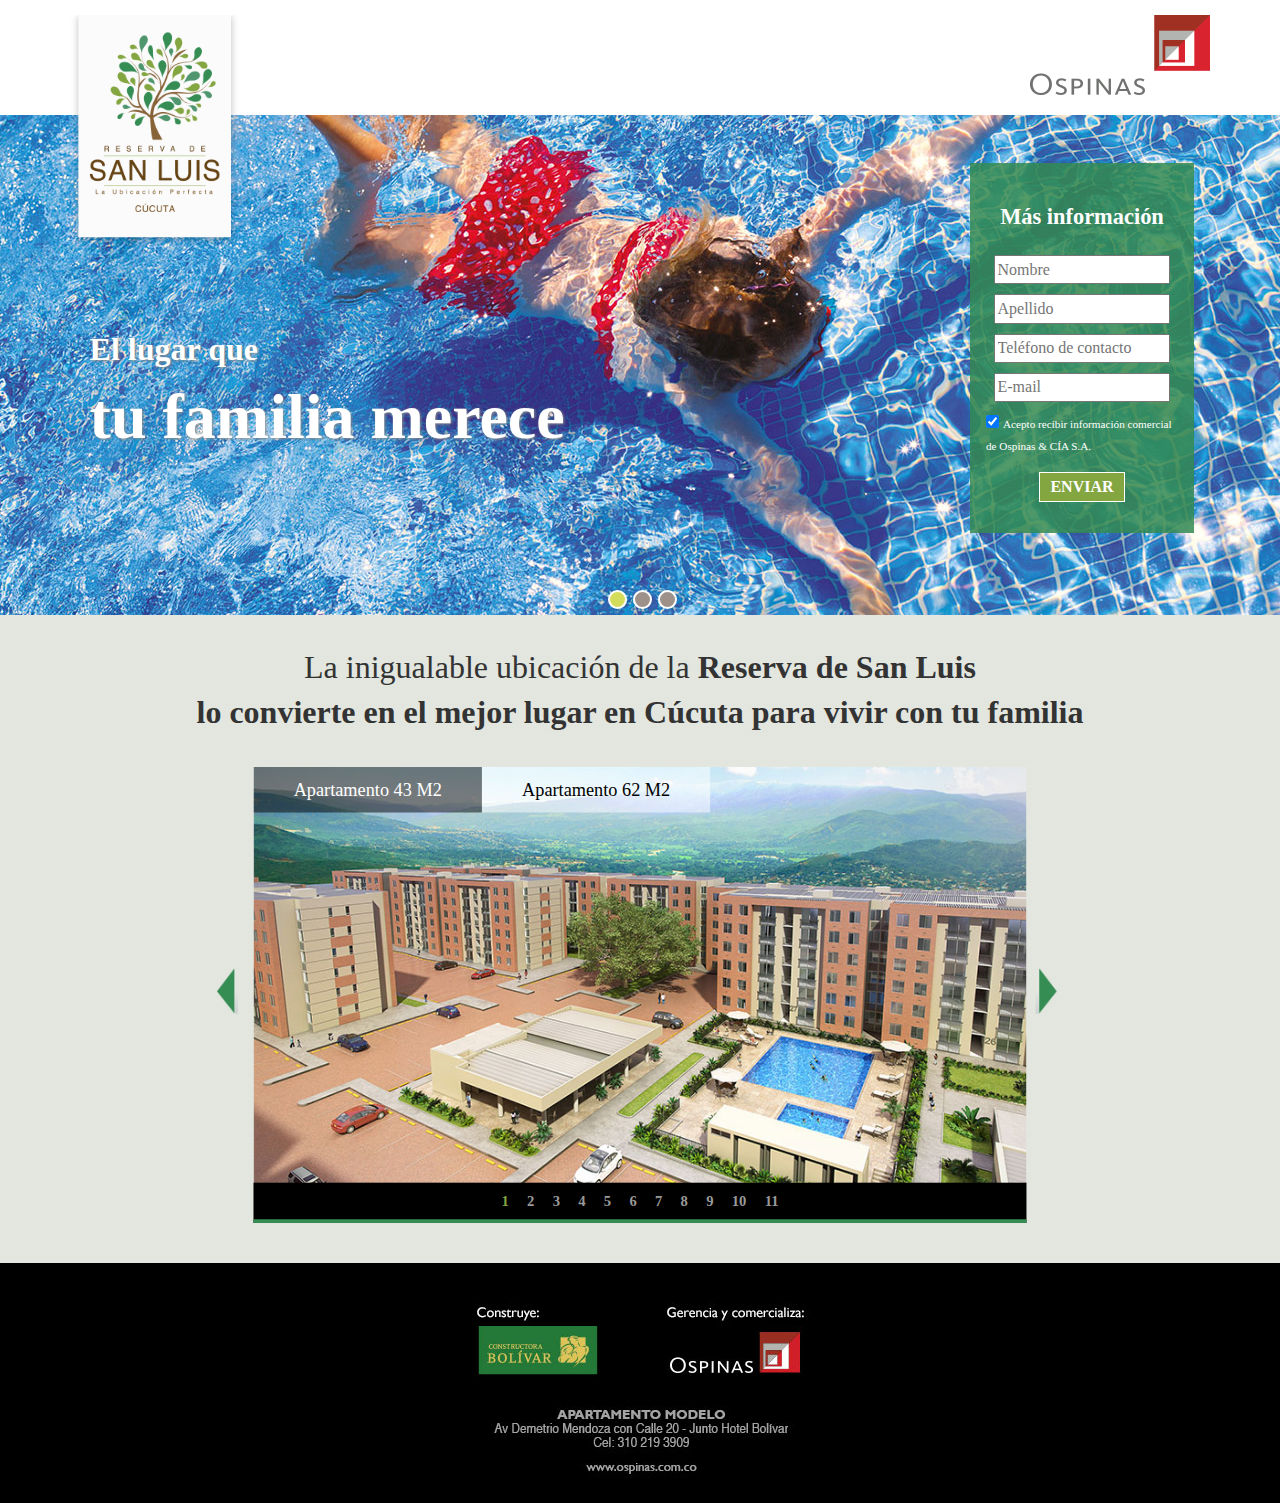
==== Landing/index.html @ 08c943ff "Reorganización de archivos para compartir fuentes." ====
<!doctype html>
<html class="no-js" lang="es-co">
    <head>
        <meta charset="utf-8">
        <meta http-equiv="x-ua-compatible" content="ie=edge">
        <title></title>
        <meta name="description" content="">
        <meta name="viewport" content="width=device-width, initial-scale=1">
        <link rel="apple-touch-icon" href="apple-touch-icon.png">
        <link rel="stylesheet" href="../css/normalize.css">
        <link rel="stylesheet" href="../css/main.css">
        <script src="../js/vendor/modernizr-2.8.3.min.js"></script>
    </head>
    <body>
        <!--[if lt IE 8]>
            <p class="browserupgrade">You are using an <strong>outdated</strong> browser. Please <a href="http://browsehappy.com/">upgrade your browser</a> to improve your experience.</p>
        <![endif]-->
        <header>
            <div class="contenedor">
                <div class="logo_proyecto">
                    <img src="../img/log.png" alt="Ospinas - Nogal" />
                </div>
                <div class="logo_marca">
                    <img src="../img/log-brand.png" alt="Ospinas - Nogal" />
                </div>
            </div>
        </header>
        <section class="slider">
            <div id="slider_superior" style="width:1280px; height:500px; overflow: hidden;" u="slides" class="conteslides">
                <div style="width:1280px; height:500px; overflow: hidden;" u="slides" class="conteslides">
                    <div class="item_slide">
                        <img src="../img/banner_superior/slider1.jpg" />
                        <p>El lugar que<span>tu familia merece</span></p>
                    </div>
                    <div class="item_slide">
                        <img src="../img/banner_superior/slider2.jpg" />
                        <p>El lugar que<span>tu familia merece</span></p>
                    </div>
                    <div class="item_slide">
                        <img src="../img/banner_superior/slider3.jpg" />
                        <p>El lugar que<span>tu familia merece</span></p>
                    </div>
                </div>
                <div u="navigator" class="jssorb01" style="position: absolute; bottom: 10px;">
                    <div u="prototype" style="position: absolute; width: 15px; height:15px; text-align:center;"></div>
                </div>
            </div>
            <div class="contenedor_superior">
                <div class="contenedor">
                    <div class="formulario">
                        <form id="formcontacto" method="post" name="formcontacto">
                            <h3>Más información</h3>
                            <div class="group-form ">
                                <input type="text" placeholder="Nombre" class="field-form" name="name" id="name">
                            </div>
                            <div class="group-form ">
                                <input type="text" placeholder="Apellido" class="field-form" name="lastname" id="lastname">
                            </div>
                            <div class="group-form ">
                                <input type="tel" placeholder="Teléfono de contacto" class="field-form" name="phone" id="phone">
                            </div>
                            <div class="group-form ">
                                <input type="email" placeholder="E-mail" class=" field-form" name="email" id="email">
                            </div>
                            <div class="group-form  group-checkbox">
                                <input type="checkbox" checked name="habeas" id="habeas" value="Si">
                                <label>Acepto recibir información comercial de Ospinas & CÍA S.A.</label>
                            </div>
                            <div class="group-form ">
                            <input type="button" value="ENVIAR" class="btn" id="enviar" name="enviar">
                            </div>
                        </form>
                    </div>
                </div>
            </div>
        </section>
        <section class="contenedor_inferior">
            <div class="contenedor">
                <h2>La inigualable ubicación de la <strong>Reserva de San Luis</strong></h2>
                <p><strong>lo convierte en el mejor lugar en Cúcuta para vivir con tu familia</strong></p>
                <div id="slider_proyecto" style="position: relative; top: 0px; left: 0px; width:926px; height:500px; overflow: hidden; ">
                    <div u="slides" style="cursor: move; position: absolute; left: 0px; top: 0px; width: 926px; height: 500px;
                        overflow: hidden;">
                        <div>
                            <div id="sliderh1_container" class="sliderh1" style="position: relative; top: 0px; left: 40px; width: 846px;
                                height: 500px;">
                                <div u="slides" style="cursor: move; position: absolute; left: 0px; top: 0px; width: 846px; height: 500px;
                                    overflow: hidden;">
                                     <div class="item_slide"><img src="../img/banner_proyecto/43/slider1.jpg" /></div>
                                    <div class="item_slide"><img src="../img/banner_proyecto/43/slider2.jpg" /></div>
                                    <div class="item_slide"><img src="../img/banner_proyecto/43/slider4.jpg" /></div>
                                    <div class="item_slide"><img src="../img/banner_proyecto/43/slider5.jpg" /></div>
                                    <div class="item_slide"><img src="../img/banner_proyecto/43/slider6.jpg" /></div>
                                    <div class="item_slide"><img src="../img/banner_proyecto/43/slider7.jpg" /></div>
                                    <div class="item_slide"><img src="../img/banner_proyecto/43/slider8.jpg" /></div>
                                    <div class="item_slide"><img src="../img/banner_proyecto/43/slider9.jpg" /></div>
                                    <div class="item_slide"><img src="../img/banner_proyecto/43/slider10.jpg" /></div>
                                    <div class="item_slide"><img src="../img/banner_proyecto/43/slider11.jpg" /></div>
                                    <div class="item_slide"><img src="../img/banner_proyecto/43/slider12.jpg" /></div>
                                </div>
                                <div u="navigator" class="jssorb03" style="position: absolute; bottom: 10px;">
                                    <div u="prototype"><div u="numbertemplate"></div></div>
                                </div>
                                <span u="arrowleft" class="jssora21l" style="top: 123px; left: 8px; width:30px; height:60px;">
                                    <img src="../img/arrow_prev.png" />
                                </span>
                                <span u="arrowright" class="jssora21r" style="top: 123px; right: 8px; width:30px; height:60px;">
                                    <img src="../img/arrow_next.png" />
                                </span>
                            </div>
                            <div u="thumb">
                                <div class="title_back"></div>
                                <div class="title">
                                    Apartamento 43 M2
                                </div>
                            </div>
                        </div>
                        <div>
                            <div id="sliderh2_container" class="sliderh2" style="position: relative; top: 0px; left: 40px; width: 846px;
                                height: 500px;">
                                <div u="slides" style="cursor: move; position: absolute; left: 0px; top: 0px; width: 846px; height: 500px;
                                    overflow: hidden;">
                                    <div class="item_slide"><img src="../img/banner_proyecto/slider3.jpg" /></div>
                                    <div class="item_slide"><img src="../img/banner_proyecto/slider14.jpg" /></div>
                                    <div class="item_slide"><img src="../img/banner_proyecto/slider15.jpg" /></div>
                                    <div class="item_slide"><img src="../img/banner_proyecto/slider16.jpg" /></div>
                                    <div class="item_slide"><img src="../img/banner_proyecto/slider17.jpg" /></div>
                                    <div class="item_slide"><img src="../img/banner_proyecto/slider18.jpg" /></div>
                                    <div class="item_slide"><img src="../img/banner_proyecto/slider19.jpg" /></div>
                                    <div class="item_slide"><img src="../img/banner_proyecto/slider20.jpg" /></div>
                                    <div class="item_slide"><img src="../img/banner_proyecto/slider21.jpg" /></div>
                                    <div class="item_slide"><img src="../img/banner_proyecto/slider22.jpg" /></div>
                                </div>
                                <div u="navigator" class="jssorb03" style="position: absolute; bottom: 10px;">
                                    <div u="prototype"><div u="numbertemplate"></div></div>
                                </div>
                                <span u="arrowleft" class="jssora21l" style="top: 123px; left: 8px; width:30px; height:60px;">
                                    <img src="../img/arrow_prev.png" />
                                </span>
                                <span u="arrowright" class="jssora21r" style="top: 123px; right: 8px; width:30px; height:60px;">
                                    <img src="../img/arrow_next.png" />
                                </span>
                            </div>
                            <div u="thumb">
                                <div class="title_back"></div>
                                <div class="title">
                                    Apartamento 62 M2​
                                </div>
                            </div>
                        </div>
                    </div>
                    <div u="thumbnavigator" class="jssort16" style="left: 0px; bottom: 0px;">
                        <div u="slides" style="cursor: default;">
                            <div u="prototype" class=p>
                                <div u="thumbnailtemplate" class="t"></div>
                            </div>
                        </div>
                    </div>
                </div>
            </div>   	
        </section>
         <footer>
            <div class="contenedor">
                <ul>
                    <li><img src="../img/footer.jpg" usemap="#Map" border="0" />
                      <map name="Map" id="Map">
                        <area shape="rect" coords="132,183,249,196" href="http://www.ospinas.com.co" target="_blank" />
                      </map>
                    </li>
                </ul>
            </div>
          </footer>
        <script src="https://ajax.googleapis.com/ajax/libs/jquery/1.11.3/jquery.min.js"></script>
        <script>window.jQuery || document.write('<script src="../js/vendor/jquery-1.11.3.min.js"><\/script>')</script>
        <script src="../js/plugins.js"></script>
        <script src="../js/main.js"></script>
        <script>
          (function(i,s,o,g,r,a,m){i['GoogleAnalyticsObject']=r;i[r]=i[r]||function(){
          (i[r].q=i[r].q||[]).push(arguments)},i[r].l=1*new Date();a=s.createElement(o),
          m=s.getElementsByTagName(o)[0];a.async=1;a.src=g;m.parentNode.insertBefore(a,m)
          })(window,document,'script','//www.google-analytics.com/analytics.js','ga');
          ga('create', 'UA-64879852-4', 'auto');
          ga('send', 'pageview');
        </script>
    </body>
</html>
---- css/main.css ----
/*! HTML5 Boilerplate v5.2.0 | MIT License | https://html5boilerplate.com/ */

/*
 * What follows is the result of much research on cross-browser styling.
 * Credit left inline and big thanks to Nicolas Gallagher, Jonathan Neal,
 * Kroc Camen, and the H5BP dev community and team.
 */

/* ==========================================================================
   Base styles: opinionated defaults
   ========================================================================== */

html {
    color: #222;
    font-size: 1em;
    line-height: 1.4;
}

/*
 * Remove text-shadow in selection highlight:
 * https://twitter.com/miketaylr/status/12228805301
 *
 * These selection rule sets have to be separate.
 * Customize the background color to match your design.
 */

::-moz-selection {
    background: #b3d4fc;
    text-shadow: none;
}

::selection {
    background: #b3d4fc;
    text-shadow: none;
}

/*
 * A better looking default horizontal rule
 */

hr {
    display: block;
    height: 1px;
    border: 0;
    border-top: 1px solid #ccc;
    margin: 1em 0;
    padding: 0;
}

/*
 * Remove the gap between audio, canvas, iframes,
 * images, videos and the bottom of their containers:
 * https://github.com/h5bp/html5-boilerplate/issues/440
 */

audio,
canvas,
iframe,
img,
svg,
video {
    vertical-align: middle;
}

/*
 * Remove default fieldset styles.
 */

fieldset {
    border: 0;
    margin: 0;
    padding: 0;
}

/*
 * Allow only vertical resizing of textareas.
 */

textarea {
    resize: vertical;
}

/* ==========================================================================
   Browser Upgrade Prompt
   ========================================================================== */

.browserupgrade {
    margin: 0.2em 0;
    background: #ccc;
    color: #000;
    padding: 0.2em 0;
}

/* ==========================================================================
   Author's custom styles
   ========================================================================== */

















/* ==========================================================================
   Helper classes
   ========================================================================== */

/*
 * Hide visually and from screen readers:
 */

.hidden {
    display: none !important;
}

/*
 * Hide only visually, but have it available for screen readers:
 * http://snook.ca/archives/html_and_css/hiding-content-for-accessibility
 */

.visuallyhidden {
    border: 0;
    clip: rect(0 0 0 0);
    height: 1px;
    margin: -1px;
    overflow: hidden;
    padding: 0;
    position: absolute;
    width: 1px;
}

/*
 * Extends the .visuallyhidden class to allow the element
 * to be focusable when navigated to via the keyboard:
 * https://www.drupal.org/node/897638
 */

.visuallyhidden.focusable:active,
.visuallyhidden.focusable:focus {
    clip: auto;
    height: auto;
    margin: 0;
    overflow: visible;
    position: static;
    width: auto;
}

/*
 * Hide visually and from screen readers, but maintain layout
 */

.invisible {
    visibility: hidden;
}

/*
 * Clearfix: contain floats
 *
 * For modern browsers
 * 1. The space content is one way to avoid an Opera bug when the
 *    `contenteditable` attribute is included anywhere else in the document.
 *    Otherwise it causes space to appear at the top and bottom of elements
 *    that receive the `clearfix` class.
 * 2. The use of `table` rather than `block` is only necessary if using
 *    `:before` to contain the top-margins of child elements.
 */

.clearfix:before,
.clearfix:after {
    content: " "; /* 1 */
    display: table; /* 2 */
}

.clearfix:after {
    clear: both;
}

/* ==========================================================================
   EXAMPLE Media Queries for Responsive Design.
   These examples override the primary ('mobile first') styles.
   Modify as content requires.
   ========================================================================== */

@media only screen and (min-width: 35em) {
    /* Style adjustments for viewports that meet the condition */
}

@media print,
       (-webkit-min-device-pixel-ratio: 1.25),
       (min-resolution: 1.25dppx),
       (min-resolution: 120dpi) {
    /* Style adjustments for high resolution devices */
}

/* ==========================================================================
   Print styles.
   Inlined to avoid the additional HTTP request:
   http://www.phpied.com/delay-loading-your-print-css/
   ========================================================================== */

@media print {
    *,
    *:before,
    *:after {
        background: transparent !important;
        color: #000 !important; /* Black prints faster:
                                   http://www.sanbeiji.com/archives/953 */
        box-shadow: none !important;
        text-shadow: none !important;
    }

    a,
    a:visited {
        text-decoration: underline;
    }

    a[href]:after {
        content: " (" attr(href) ")";
    }

    abbr[title]:after {
        content: " (" attr(title) ")";
    }

    /*
     * Don't show links that are fragment identifiers,
     * or use the `javascript:` pseudo protocol
     */

    a[href^="#"]:after,
    a[href^="javascript:"]:after {
        content: "";
    }

    pre,
    blockquote {
        border: 1px solid #999;
        page-break-inside: avoid;
    }

    /*
     * Printing Tables:
     * http://css-discuss.incutio.com/wiki/Printing_Tables
     */

    thead {
        display: table-header-group;
    }

    tr,
    img {
        page-break-inside: avoid;
    }

    img {
        max-width: 100% !important;
    }

    p,
    h2,
    h3 {
        orphans: 3;
        widows: 3;
    }

    h2,
    h3 {
        page-break-after: avoid;
    }
}
/*Gerardo*/
@font-face {
	font-family: 'gotham_bookregular';
	src: url('gotham-book-webfont.eot');
	src: url('gotham-book-webfont.eot?#iefix') format('embedded-opentype'), url('gotham-book-webfont.woff2') format('woff2'), url('gotham-book-webfont.woff') format('woff'), url('gotham-book-webfont.ttf') format('truetype'), url('gotham-book-webfont.svg#gotham_bookregular') format('svg');
	font-weight: normal;
	font-style: normal;
}
*{
	outline:"none";
}
body, html {
	margin: 0;
	pading: 0;
}
body {
	background-color: #e7ebe4;
	background-image: url("../img/patron_registro.png");
	font-family: 'gotham_bookregular';
}
.contenedor {
	max-width: 1140px;
	position: relative;
	margin: 0 auto;
	width: 100%;
	min-width: 320px;
}
header {
	padding: 15px 0 20px 0;
	z-index: 1;
	position: relative;
	background-color: #ffffff;
}
header .logo_proyecto img {
width: 100%;}
header .logo_marca {
	display: inline-block;
	width: 100%;
	vertical-align: top;
	text-align: right;
}
header .logo_proyecto {
	display: inline-block;
	vertical-align: top;
	position: absolute;
	width: 15%;
	max-width: 170px;
	min-width: 130px;
}
section {
}
section.agradecimiento{
    display: block;
    clear: both;
    background-color: rgba(255,255,255,0.8);
    padding: 100px;
    text-align: center;
}
section.agradecimiento h3{
    font-size: 2rem;
}
section.agradecimiento p{
    font-size: 1rem;
}
section.agradecimiento input{
    background-color:#d4dc5b;
	-webkit-appearance: none;
	border: none;
	color: #5d813c;
	font-weight: bold;
	padding: 0.5rem 1rem;
	margin: 5px 0;
}
section.slider {
	width: 100%;
	position: relative;
	margin: 0 auto;
}
.jssorb01, .jssorb03 {
}
.jssorb01 div,
.jssorb03 div{
	border-radius: 50%;
	background-color: #9e918a;
	border: 2px solid #ffffff;
	cursor: pointer;
}
.jssorb01 div.av,
.jssorb03 div.av {
	background-color: #d4dc5b;
}
.jssora21l{
    position: absolute;
    left: -40px !Important;
    cursor:pointer;
}
.jssora21r{
    position: absolute;
    right: -40px !Important;
    cursor:pointer;
}
#slider_superior {
	position: relative;
}
section.contenedor_inferior {
color: #333333;margin-top: 30px;}
section.contenedor_inferior h2 {
	text-align: center;
	margin: 0;
	font-size: 2rem;
	font-weight: normal;
}
section.contenedor_inferior p {
	font-weight: bold;
	text-align: center;
	width: 100%;
	margin: 0 0 1em 0;
	font-size: 2rem;
}
section.contenedor_inferior #slider_proyecto {
	position: relative;
	margin: 0 auto;
}
section.contenedor_inferior #slider_proyecto .jssorb01,
section.contenedor_inferior #slider_proyecto .jssorb03 {
	bottom: 0px !Important;
	background-color: #000;
	width: 100% !Important;
	height: 30px !Important;
	left: 0px !Important;
	text-align: center;
	padding: 10px 0 0 0;
	border-bottom: 5px solid #358d54;
}
section.contenedor_inferior #slider_proyecto .jssorb01 div,
section.contenedor_inferior #slider_proyecto .jssorb03 div {
	display: inline-block;
	position: relative !Important;
	left: 0px !Important;
	top: 0px !Important;
	margin: 0 10px;
	border-radius: 0;
	background-color: transparent;
	color: #999999;
	border: none;
	font-weight: bold;
}
section.contenedor_inferior #slider_proyecto .jssorb01 div.av,
section.contenedor_inferior #slider_proyecto .jssorb03 div.av {
	background-color: transparent;
	color: #84a641;
}
footer{
	background-color: #000000;
	clear: both;
	position: relative;
	text-align: center;
	min-width: 320px;
	margin: 40px 0 0 0;
}
footer ul{
    padding: 0;
    margin: 0;
    text-align: center;
}
footer ul li{
    display: inline-block;
    padding: 0 7%;
    margin: 15px 0;
    text-align: center;
    vertical-align: top;
}
footer ul li:last-child{
    width: 100%;
    padding: 0;
}
footer ul li img{
width: initial;max-height: none;}
.gracias footer{
	margin-top:0;
}
footer img {
width: 100%;max-height: 100px;max-width: 525px;}
.contenedor_superior{
    position: absolute;
    top: 0;





    width: 100%;
    height: 90%;
}
.contenedor_superior .contenedor{
	height:100%;
}
.marker{
    background: linear-gradient(to bottom,rgba(212,220,91,.91) 0,rgba(212,220,91,.91) 2%,rgba(212,220,91,.93) 3%,rgba(212,220,91,.93) 100%);
    margin-bottom: 1.25rem;
    width: 12rem;
    position: absolute;
    bottom: -22%;
    padding: 0.5rem;
    text-align: center;
    box-shadow: 2px 1px 4px #333;
}
.marker span{
	clear:both;
	display: block;
}
.marker span.destacado{
	
display: block;
	
background-color: rgba(53,141,84,0.85);
	
color: #ffffff;
	
padding: 2%;
	
font-weight: bold;
}
.marker span.footer .legal-text{
    font-size: 0.8rem;
}
.marker span.footer{}
.marker span.footer .ico{
    font-size: 3rem;
    font-weight: bold;
    height: 2rem;
}
.marker span.large-text{
    font-size: 2rem;
    line-height: 2rem;
    font-weight: bold;
}
.marker:before{
	bottom: -15px;
	bottom: -.9375rem;
	content: "";
	left: 0;
	width: 0;
	height: 0;
	border-left: 6.50rem solid transparent;
	border-right: 6.50rem solid transparent;
	border-top: 6.25rem solid rgba(212,220,91,.93);
	border-top-width: .9375rem;
	position: absolute;
	z-index: 0;
}
.formulario{
    width: 12rem;
    background-color: rgba(53,141,84,0.85);
    background-image: url("../img/patron_registro.png");
    position: absolute;
    right: 1rem;
    top: 3rem;
    text-align: center;
    padding: 1rem;
    color: #ffffff;
}

.formulario {}
.formulario #formcontacto{}
.formulario #formcontacto h3{
	font-size:1.4rem;
}
.formulario #formcontacto .group-form{
    margin-bottom: 10px;
    width: 100%;
}
.formulario #formcontacto .group-checkbox{
	text-align:left;
}
.formulario #formcontacto .group-form label{
	font-size: 0.7rem;
	text-align: left;
}
.formulario #formcontacto .group-form input[type="tel"],
.formulario #formcontacto .group-form input[type="email"],
.formulario #formcontacto .group-form input[type="text"]{
    width: 88%;
    outline: 0;
    height: 1.45rem;
}
.formulario #formcontacto .group-form input[type="button"]{
	background-color: #84a641;
	-webkit-appearance: none;
	border: 1px solid #ffffff;
	color: #ffffff;
	font-weight: bold;
	padding: 5px 10px;
	margin: 5px 0;
}
.formulario #formcontacto .group-form input[type="checkbox"]{}
.field-form.error{
	border-color:red;
}
.item_slide{}
.item_slide p{
    position: absolute;
    top: 36%;
    left: 7%;
    color: #ffffff;
    font-size: 2rem;
    text-shadow: 1px 1px 3px #8C8C8C;
    font-weight: bold;
}
.item_slide p span{
    clear: both;
    display: block;
    font-size: 4rem;
}
@media (max-width: 980px) {
	.contenedor_superior{
		position: relative;
		clear: both;
	}
	.contenedor_superior .marker{
		position: relative;
		width: 96%;
		box-shadow: none;
		bottom: 0;
		padding: 2%;
	}
	.contenedor_superior .marker:before{
    border: none;
}
	.contenedor_superior .formulario{
    position: relative;
    width: 96%;
    top: 0;
    right: 0;
    padding: 2%;
}
header .logo_marca img{
    width: 25%;
    min-width: 150px;
}
.jssora21l{
    display:none !Important;
}
.jssora21r{
    display:none !Important;
}
}
.jssort16 {
    position: absolute;
    width: 500px;
    height: 50px;
    top: 0px !Important;
    left: 20px !Important;
}
	.jssort16 .p {
		position: absolute;
		top: 0;
		left: 0;
		width: 250px;
		height: 50px;
	}

	.jssort16 .t {
		position: absolute;
		top: 0;
		left: 0;
		width: 250px;
		height: 50px;
		border: none;
	}

	.jssort16 .p img {
		filter: alpha(opacity=55);
		opacity: .55;
		transition: opacity .6s;
		-moz-transition: opacity .6s;
		-webkit-transition: opacity .6s;
		-o-transition: opacity .6s;
	}

	.jssort16 .pav img, .jssort16 .pav:hover img, .jssort16 .p:hover img {
		filter: alpha(opacity=100);
		opacity: 1;
		transition: none;
		-moz-transition: none;
		-webkit-transition: none;
		-o-transition: none;
	}


	.jssort16 .pav:hover img, .jssort16 .p:hover img {
		filter: alpha(opacity=70);
		opacity: .7;

	}

	.jssort16 .title, .jssort16 .title_back {
		position: absolute;
		top: 0px;
		left: 0px;
		width: 250px;
		height: 50px;
		line-height: 50px;
		text-align: center;
		color: #000;
		font-size: 20px;
	}

	.jssort16 .title_back {
		background-color: #fff;
		filter: alpha(opacity=50);
		opacity: .5;
	}

	.jssort16 .pav .title_back {
		background-color: #000;
		filter: alpha(opacity=50);
		opacity: .5;
	}

	.jssort16 .pav .title {
		color: #fff;
	}

	.jssort16 .p.pav:hover .title_back, .jssort16 .p:hover .title_back {
		filter: alpha(opacity=40);
		opacity: .4;
	}

	.jssort16 .p.pdn img {
		filter: alpha(opacity=100);
		opacity: 1;
	}
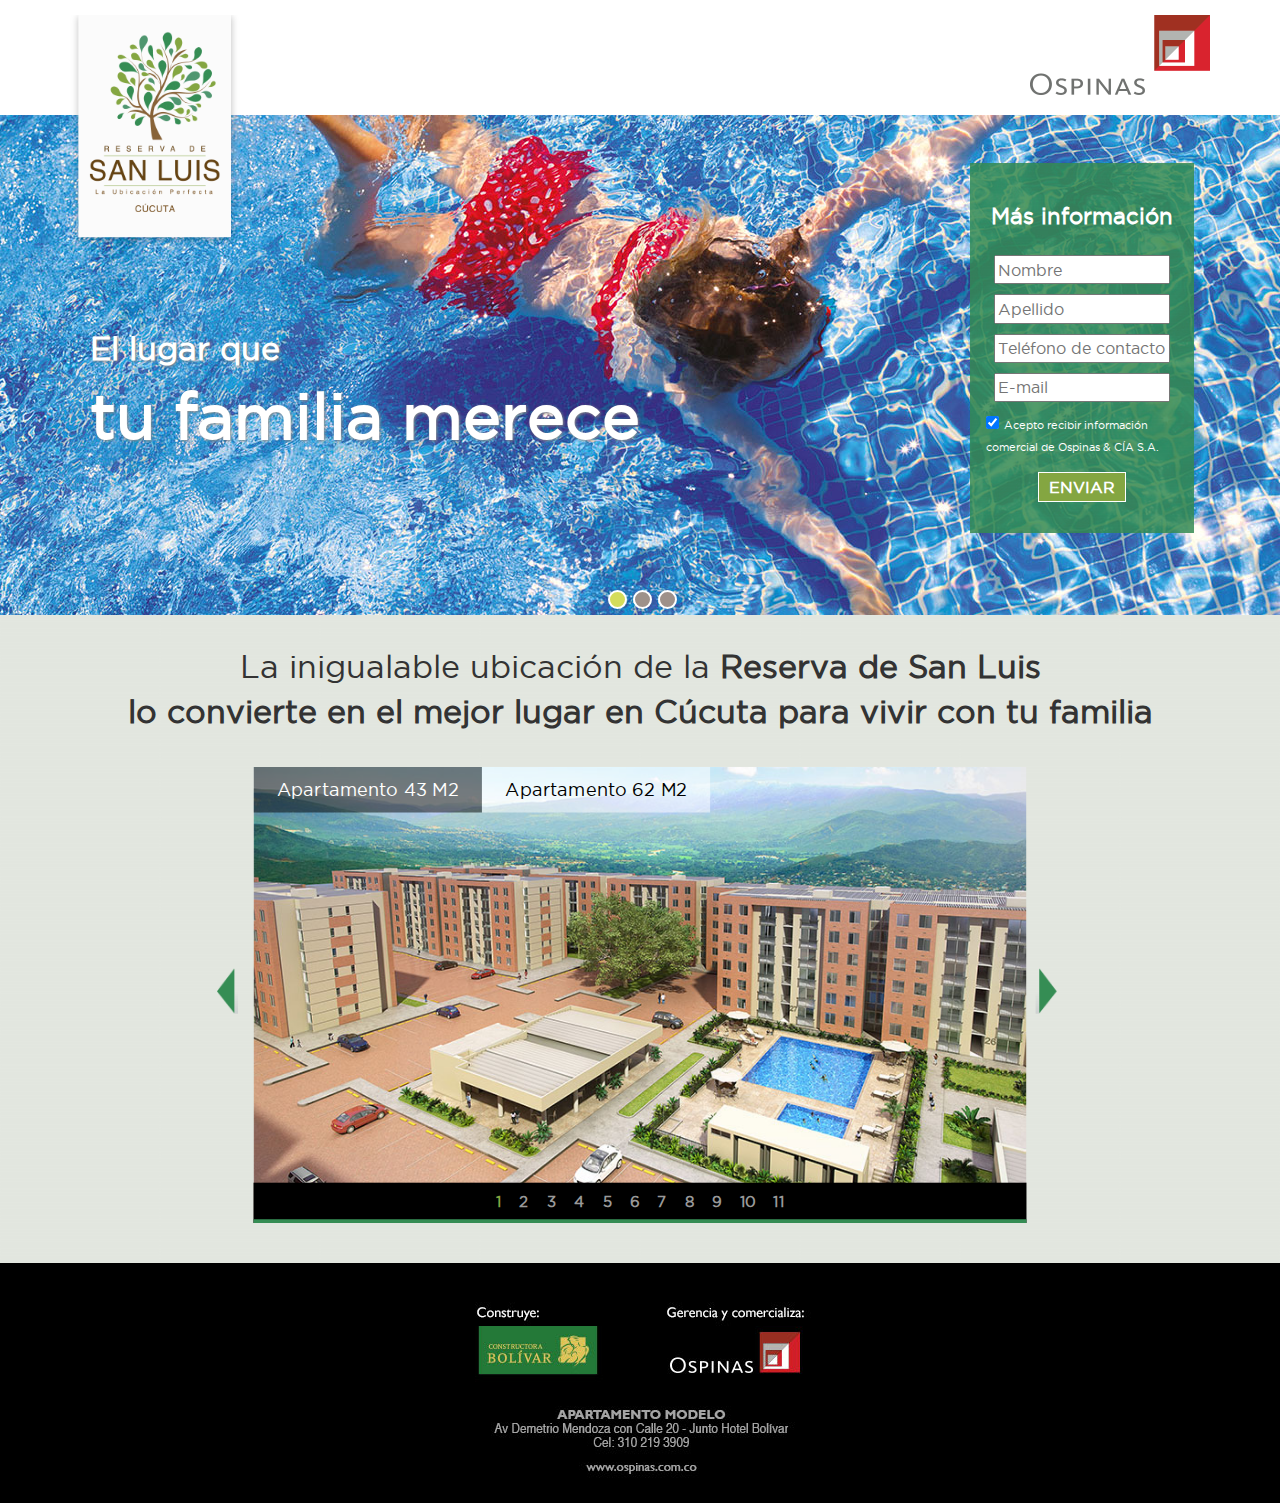
==== commit 1948c6d9: "Ajuste back para funcionamiento de los datos a base de datos." ====
--- a/Landing/index.html
+++ b/Landing/index.html
@@ -3,7 +3,7 @@
     <head>
         <meta charset="utf-8">
         <meta http-equiv="x-ua-compatible" content="ie=edge">
-        <title></title>
+        <title>Ospinas - San Luis</title>
         <meta name="description" content="">
         <meta name="viewport" content="width=device-width, initial-scale=1">
         <link rel="apple-touch-icon" href="apple-touch-icon.png">
@@ -21,7 +21,7 @@
                     <img src="../img/log.png" alt="Ospinas - Nogal" />
                 </div>
                 <div class="logo_marca">
-                    <img src="../img/log-brand.png" alt="Ospinas - Nogal" />
+                    <img src="../img/log-brand-SanLuis.png" alt="Ospinas - San Luis" />
                 </div>
             </div>
         </header>
@@ -67,7 +67,7 @@
                                 <label>Acepto recibir información comercial de Ospinas & CÍA S.A.</label>
                             </div>
                             <div class="group-form ">
-                            <input type="button" value="ENVIAR" class="btn" id="enviar" name="enviar">
+                            <input type="button" value="ENVIAR" class="btn" id="enviar" name="enviar" data-landing="sanluis">
                             </div>
                         </form>
                     </div>
@@ -110,9 +110,7 @@
                             </div>
                             <div u="thumb">
                                 <div class="title_back"></div>
-                                <div class="title">
-                                    Apartamento 43 M2
-                                </div>
+                                <div class="title">Apartamento 43 M2</div>
                             </div>
                         </div>
                         <div>
@@ -143,9 +141,7 @@
                             </div>
                             <div u="thumb">
                                 <div class="title_back"></div>
-                                <div class="title">
-                                    Apartamento 62 M2​
-                                </div>
+                                <div class="title">Apartamento 62 M2​</div>
                             </div>
                         </div>
                     </div>
--- a/css/main.css
+++ b/css/main.css
@@ -11,9 +11,9 @@
    ========================================================================== */
 
 html {
-    color: #222;
-    font-size: 1em;
-    line-height: 1.4;
+	color: #222;
+	font-size: 1em;
+	line-height: 1.4;
 }
 
 /*
@@ -25,72 +25,60 @@
  */
 
 ::-moz-selection {
-    background: #b3d4fc;
-    text-shadow: none;
-}
-
+ background: #b3d4fc;
+ text-shadow: none;
+}
 ::selection {
-    background: #b3d4fc;
-    text-shadow: none;
-}
-
+	background: #b3d4fc;
+	text-shadow: none;
+}
 /*
  * A better looking default horizontal rule
  */
 
 hr {
-    display: block;
-    height: 1px;
-    border: 0;
-    border-top: 1px solid #ccc;
-    margin: 1em 0;
-    padding: 0;
-}
-
+	display: block;
+	height: 1px;
+	border: 0;
+	border-top: 1px solid #ccc;
+	margin: 1em 0;
+	padding: 0;
+}
 /*
  * Remove the gap between audio, canvas, iframes,
  * images, videos and the bottom of their containers:
  * https://github.com/h5bp/html5-boilerplate/issues/440
  */
 
-audio,
-canvas,
-iframe,
-img,
-svg,
-video {
-    vertical-align: middle;
-}
-
+audio, canvas, iframe, img, svg, video {
+	vertical-align: middle;
+}
 /*
  * Remove default fieldset styles.
  */
 
 fieldset {
-    border: 0;
-    margin: 0;
-    padding: 0;
-}
-
+	border: 0;
+	margin: 0;
+	padding: 0;
+}
 /*
  * Allow only vertical resizing of textareas.
  */
 
 textarea {
-    resize: vertical;
-}
-
+	resize: vertical;
+}
 /* ==========================================================================
    Browser Upgrade Prompt
    ========================================================================== */
 
 .browserupgrade {
-    margin: 0.2em 0;
-    background: #ccc;
-    color: #000;
-    padding: 0.2em 0;
-}
-
+	margin: 0.2em 0;
+	background: #ccc;
+	color: #000;
+	padding: 0.2em 0;
+}
 /* ==========================================================================
    Author's custom styles
    ========================================================================== */
@@ -120,49 +108,44 @@
  */
 
 .hidden {
-    display: none !important;
-}
-
+	display: none !important;
+}
 /*
  * Hide only visually, but have it available for screen readers:
  * http://snook.ca/archives/html_and_css/hiding-content-for-accessibility
  */
 
 .visuallyhidden {
-    border: 0;
-    clip: rect(0 0 0 0);
-    height: 1px;
-    margin: -1px;
-    overflow: hidden;
-    padding: 0;
-    position: absolute;
-    width: 1px;
-}
-
+	border: 0;
+	clip: rect(0 0 0 0);
+	height: 1px;
+	margin: -1px;
+	overflow: hidden;
+	padding: 0;
+	position: absolute;
+	width: 1px;
+}
 /*
  * Extends the .visuallyhidden class to allow the element
  * to be focusable when navigated to via the keyboard:
  * https://www.drupal.org/node/897638
  */
 
-.visuallyhidden.focusable:active,
-.visuallyhidden.focusable:focus {
-    clip: auto;
-    height: auto;
-    margin: 0;
-    overflow: visible;
-    position: static;
-    width: auto;
-}
-
+.visuallyhidden.focusable:active, .visuallyhidden.focusable:focus {
+	clip: auto;
+	height: auto;
+	margin: 0;
+	overflow: visible;
+	position: static;
+	width: auto;
+}
 /*
  * Hide visually and from screen readers, but maintain layout
  */
 
 .invisible {
-    visibility: hidden;
-}
-
+	visibility: hidden;
+}
 /*
  * Clearfix: contain floats
  *
@@ -175,14 +158,12 @@
  *    `:before` to contain the top-margins of child elements.
  */
 
-.clearfix:before,
+.clearfix:before, .clearfix:after {
+	content: " "; /* 1 */
+	display: table; /* 2 */
+}
 .clearfix:after {
-    content: " "; /* 1 */
-    display: table; /* 2 */
-}
-
-.clearfix:after {
-    clear: both;
+	clear: both;
 }
 
 /* ==========================================================================
@@ -192,14 +173,10 @@
    ========================================================================== */
 
 @media only screen and (min-width: 35em) {
-    /* Style adjustments for viewports that meet the condition */
-}
-
-@media print,
-       (-webkit-min-device-pixel-ratio: 1.25),
-       (min-resolution: 1.25dppx),
-       (min-resolution: 120dpi) {
-    /* Style adjustments for high resolution devices */
+/* Style adjustments for viewports that meet the condition */
+}
+ @media print,  (-webkit-min-device-pixel-ratio: 1.25),  (min-resolution: 1.25dppx),  (min-resolution: 120dpi) {
+/* Style adjustments for high resolution devices */
 }
 
 /* ==========================================================================
@@ -209,74 +186,55 @@
    ========================================================================== */
 
 @media print {
-    *,
-    *:before,
-    *:after {
-        background: transparent !important;
-        color: #000 !important; /* Black prints faster:
+*,  *:before,  *:after {
+	background: transparent !important;
+	color: #000 !important; /* Black prints faster:
                                    http://www.sanbeiji.com/archives/953 */
-        box-shadow: none !important;
-        text-shadow: none !important;
-    }
-
-    a,
-    a:visited {
-        text-decoration: underline;
-    }
-
-    a[href]:after {
-        content: " (" attr(href) ")";
-    }
-
-    abbr[title]:after {
-        content: " (" attr(title) ")";
-    }
-
-    /*
+	box-shadow: none !important;
+	text-shadow: none !important;
+}
+a,  a:visited {
+	text-decoration: underline;
+}
+a[href]:after {
+	content: " (" attr(href) ")";
+}
+abbr[title]:after {
+	content: " (" attr(title) ")";
+}
+/*
      * Don't show links that are fragment identifiers,
      * or use the `javascript:` pseudo protocol
      */
 
-    a[href^="#"]:after,
-    a[href^="javascript:"]:after {
-        content: "";
-    }
-
-    pre,
-    blockquote {
-        border: 1px solid #999;
-        page-break-inside: avoid;
-    }
-
-    /*
+a[href^="#"]:after,  a[href^="javascript:"]:after {
+	content: "";
+}
+pre,  blockquote {
+	border: 1px solid #999;
+	page-break-inside: avoid;
+}
+/*
      * Printing Tables:
      * http://css-discuss.incutio.com/wiki/Printing_Tables
      */
 
-    thead {
-        display: table-header-group;
-    }
-
-    tr,
-    img {
-        page-break-inside: avoid;
-    }
-
-    img {
-        max-width: 100% !important;
-    }
-
-    p,
-    h2,
-    h3 {
-        orphans: 3;
-        widows: 3;
-    }
-
-    h2,
-    h3 {
-        page-break-after: avoid;
-    }
+thead {
+	display: table-header-group;
+}
+tr,  img {
+	page-break-inside: avoid;
+}
+img {
+	max-width: 100% !important;
+}
+p,  h2,  h3 {
+	orphans: 3;
+	widows: 3;
+}
+h2,  h3 {
+	page-break-after: avoid;
+}
 }
 /*Gerardo*/
 @font-face {
@@ -286,8 +244,8 @@
 	font-weight: normal;
 	font-style: normal;
 }
-*{
-	outline:"none";
+* {
+	outline: "none";
 }
 body, html {
 	margin: 0;
@@ -312,7 +270,8 @@
 	background-color: #ffffff;
 }
 header .logo_proyecto img {
-width: 100%;}
+	width: 100%;
+}
 header .logo_marca {
 	display: inline-block;
 	width: 100%;
@@ -329,21 +288,21 @@
 }
 section {
 }
-section.agradecimiento{
-    display: block;
-    clear: both;
-    background-color: rgba(255,255,255,0.8);
-    padding: 100px;
-    text-align: center;
-}
-section.agradecimiento h3{
-    font-size: 2rem;
-}
-section.agradecimiento p{
-    font-size: 1rem;
-}
-section.agradecimiento input{
-    background-color:#d4dc5b;
+section.agradecimiento {
+	display: block;
+	clear: both;
+	background-color: rgba(255,255,255,0.8);
+	padding: 100px;
+	text-align: center;
+}
+section.agradecimiento h3 {
+	font-size: 2rem;
+}
+section.agradecimiento p {
+	font-size: 1rem;
+}
+section.agradecimiento input {
+	background-color: #d4dc5b;
 	-webkit-appearance: none;
 	border: none;
 	color: #5d813c;
@@ -358,32 +317,32 @@
 }
 .jssorb01, .jssorb03 {
 }
-.jssorb01 div,
-.jssorb03 div{
+.jssorb01 div, .jssorb03 div {
 	border-radius: 50%;
 	background-color: #9e918a;
 	border: 2px solid #ffffff;
 	cursor: pointer;
 }
-.jssorb01 div.av,
-.jssorb03 div.av {
+.jssorb01 div.av, .jssorb03 div.av {
 	background-color: #d4dc5b;
 }
-.jssora21l{
-    position: absolute;
-    left: -40px !Important;
-    cursor:pointer;
-}
-.jssora21r{
-    position: absolute;
-    right: -40px !Important;
-    cursor:pointer;
+.jssora21l {
+	position: absolute;
+	left: -40px !Important;
+	cursor: pointer;
+}
+.jssora21r {
+	position: absolute;
+	right: -40px !Important;
+	cursor: pointer;
 }
 #slider_superior {
 	position: relative;
 }
 section.contenedor_inferior {
-color: #333333;margin-top: 30px;}
+	color: #333333;
+	margin-top: 30px;
+}
 section.contenedor_inferior h2 {
 	text-align: center;
 	margin: 0;
@@ -401,8 +360,7 @@
 	position: relative;
 	margin: 0 auto;
 }
-section.contenedor_inferior #slider_proyecto .jssorb01,
-section.contenedor_inferior #slider_proyecto .jssorb03 {
+section.contenedor_inferior #slider_proyecto .jssorb01, section.contenedor_inferior #slider_proyecto .jssorb03 {
 	bottom: 0px !Important;
 	background-color: #000;
 	width: 100% !Important;
@@ -412,8 +370,7 @@
 	padding: 10px 0 0 0;
 	border-bottom: 5px solid #358d54;
 }
-section.contenedor_inferior #slider_proyecto .jssorb01 div,
-section.contenedor_inferior #slider_proyecto .jssorb03 div {
+section.contenedor_inferior #slider_proyecto .jssorb01 div, section.contenedor_inferior #slider_proyecto .jssorb03 div {
 	display: inline-block;
 	position: relative !Important;
 	left: 0px !Important;
@@ -425,12 +382,11 @@
 	border: none;
 	font-weight: bold;
 }
-section.contenedor_inferior #slider_proyecto .jssorb01 div.av,
-section.contenedor_inferior #slider_proyecto .jssorb03 div.av {
+section.contenedor_inferior #slider_proyecto .jssorb01 div.av, section.contenedor_inferior #slider_proyecto .jssorb03 div.av {
 	background-color: transparent;
 	color: #84a641;
 }
-footer{
+footer {
 	background-color: #000000;
 	clear: both;
 	position: relative;
@@ -438,86 +394,82 @@
 	min-width: 320px;
 	margin: 40px 0 0 0;
 }
-footer ul{
-    padding: 0;
-    margin: 0;
-    text-align: center;
-}
-footer ul li{
-    display: inline-block;
-    padding: 0 7%;
-    margin: 15px 0;
-    text-align: center;
-    vertical-align: top;
-}
-footer ul li:last-child{
-    width: 100%;
-    padding: 0;
-}
-footer ul li img{
-width: initial;max-height: none;}
-.gracias footer{
-	margin-top:0;
+footer ul {
+	padding: 0;
+	margin: 0;
+	text-align: center;
+}
+footer ul li {
+	display: inline-block;
+	padding: 0 7%;
+	margin: 15px 0;
+	text-align: center;
+	vertical-align: top;
+}
+footer ul li:last-child {
+	width: 100%;
+	padding: 0;
+}
+footer ul li img {
+	width: initial;
+	max-height: none;
+}
+.gracias footer {
+	margin-top: 0;
 }
 footer img {
-width: 100%;max-height: 100px;max-width: 525px;}
-.contenedor_superior{
-    position: absolute;
-    top: 0;
-
-
-
-
-
-    width: 100%;
-    height: 90%;
-}
-.contenedor_superior .contenedor{
-	height:100%;
-}
-.marker{
-    background: linear-gradient(to bottom,rgba(212,220,91,.91) 0,rgba(212,220,91,.91) 2%,rgba(212,220,91,.93) 3%,rgba(212,220,91,.93) 100%);
-    margin-bottom: 1.25rem;
-    width: 12rem;
-    position: absolute;
-    bottom: -22%;
-    padding: 0.5rem;
-    text-align: center;
-    box-shadow: 2px 1px 4px #333;
-}
-.marker span{
-	clear:both;
+	width: 100%;
+	max-height: 100px;
+	max-width: 525px;
+}
+.contenedor_superior {
+	position: absolute;
+	top: 0;
+	width: 100%;
+	height: 90%;
+}
+.contenedor_superior .contenedor {
+	height: 100%;
+}
+.marker {
+	background: linear-gradient(to bottom, rgba(212,220,91,.91) 0, rgba(212,220,91,.91) 2%, rgba(212,220,91,.93) 3%, rgba(212,220,91,.93) 100%);
+	margin-bottom: 1.25rem;
+	width: 12rem;
+	position: absolute;
+	bottom: -22%;
+	padding: 0.5rem;
+	text-align: center;
+	box-shadow: 2px 1px 4px #333;
+}
+.marker span {
+	clear: both;
 	display: block;
 }
-.marker span.destacado{
-	
-display: block;
-	
-background-color: rgba(53,141,84,0.85);
-	
-color: #ffffff;
-	
-padding: 2%;
-	
-font-weight: bold;
-}
-.marker span.footer .legal-text{
-    font-size: 0.8rem;
-}
-.marker span.footer{}
-.marker span.footer .ico{
-    font-size: 3rem;
-    font-weight: bold;
-    height: 2rem;
-}
-.marker span.large-text{
-    font-size: 2rem;
-    line-height: 2rem;
-    font-weight: bold;
-}
-.marker:before{
+.marker span.destacado {
+	display: block;
+	background-color: rgba(53,141,84,0.85);
+	color: #ffffff;
+	padding: 2%;
+	font-weight: bold;
+}
+.marker span.footer .legal-text {
+	font-size: 0.8rem;
+}
+.marker span.footer {
+}
+.marker span.footer .ico {
+	font-size: 3rem;
+	font-weight: bold;
+	height: 2rem;
+}
+.marker span.large-text {
+	font-size: 2rem;
+	line-height: 2rem;
+	font-weight: bold;
+}
+.marker:before {
 	bottom: -15px;
-	bottom: -.9375rem;
+ bottom: -.9375rem;
 	content: "";
 	left: 0;
 	width: 0;
@@ -525,46 +477,47 @@
 	border-left: 6.50rem solid transparent;
 	border-right: 6.50rem solid transparent;
 	border-top: 6.25rem solid rgba(212,220,91,.93);
-	border-top-width: .9375rem;
+ border-top-width: .9375rem;
 	position: absolute;
 	z-index: 0;
 }
-.formulario{
-    width: 12rem;
-    background-color: rgba(53,141,84,0.85);
-    background-image: url("../img/patron_registro.png");
-    position: absolute;
-    right: 1rem;
-    top: 3rem;
-    text-align: center;
-    padding: 1rem;
-    color: #ffffff;
-}
-
-.formulario {}
-.formulario #formcontacto{}
-.formulario #formcontacto h3{
-	font-size:1.4rem;
-}
-.formulario #formcontacto .group-form{
-    margin-bottom: 10px;
-    width: 100%;
-}
-.formulario #formcontacto .group-checkbox{
-	text-align:left;
-}
-.formulario #formcontacto .group-form label{
+.formulario {
+	width: 12rem;
+	background-color: rgba(53,141,84,0.85);
+	background-image: url("../img/patron_registro.png");
+	position: absolute;
+	right: 1rem;
+	top: 3rem;
+	text-align: center;
+	padding: 1rem;
+	color: #ffffff;
+}
+.formulario {
+}
+.formulario #formcontacto {
+}
+.formulario #formcontacto h3 {
+	font-size: 1.4rem;
+}
+.formulario #formcontacto .group-form {
+	margin-bottom: 10px;
+	width: 100%;
+}
+.formulario #formcontacto .group-checkbox {
+	text-align: left;
+}
+.formulario #formcontacto .group-form label {
 	font-size: 0.7rem;
 	text-align: left;
 }
-.formulario #formcontacto .group-form input[type="tel"],
-.formulario #formcontacto .group-form input[type="email"],
-.formulario #formcontacto .group-form input[type="text"]{
-    width: 88%;
-    outline: 0;
-    height: 1.45rem;
-}
-.formulario #formcontacto .group-form input[type="button"]{
+.formulario #formcontacto .group-form input[type="tel"], .formulario #formcontacto .group-form input[type="email"], .formulario #formcontacto .group-form input[type="text"] {
+	width: 88%;
+	outline: 0;
+	height: 1.45rem;
+	color: #333333;
+	font-family: 'gotham_bookregular';
+}
+.formulario #formcontacto .group-form input[type="button"] {
 	background-color: #84a641;
 	-webkit-appearance: none;
 	border: 1px solid #ffffff;
@@ -573,141 +526,131 @@
 	padding: 5px 10px;
 	margin: 5px 0;
 }
-.formulario #formcontacto .group-form input[type="checkbox"]{}
-.field-form.error{
-	border-color:red;
-}
-.item_slide{}
-.item_slide p{
-    position: absolute;
-    top: 36%;
-    left: 7%;
-    color: #ffffff;
-    font-size: 2rem;
-    text-shadow: 1px 1px 3px #8C8C8C;
-    font-weight: bold;
-}
-.item_slide p span{
-    clear: both;
-    display: block;
-    font-size: 4rem;
+.formulario #formcontacto .group-form input[type="checkbox"] {
+}
+.field-form.error {
+	border-color: red;
+}
+.item_slide {
+}
+.item_slide p {
+	position: absolute;
+	top: 36%;
+	left: 7%;
+	color: #ffffff;
+	font-size: 2rem;
+	text-shadow: 1px 1px 3px #8C8C8C;
+	font-weight: bold;
+}
+.item_slide p span {
+	clear: both;
+	display: block;
+	font-size: 4rem;
 }
 @media (max-width: 980px) {
-	.contenedor_superior{
-		position: relative;
-		clear: both;
-	}
-	.contenedor_superior .marker{
-		position: relative;
-		width: 96%;
-		box-shadow: none;
-		bottom: 0;
-		padding: 2%;
-	}
-	.contenedor_superior .marker:before{
-    border: none;
-}
-	.contenedor_superior .formulario{
-    position: relative;
-    width: 96%;
-    top: 0;
-    right: 0;
-    padding: 2%;
-}
-header .logo_marca img{
-    width: 25%;
-    min-width: 150px;
-}
-.jssora21l{
-    display:none !Important;
-}
-.jssora21r{
-    display:none !Important;
+.contenedor_superior {
+	position: relative;
+	clear: both;
+}
+.contenedor_superior .marker {
+	position: relative;
+	width: 96%;
+	box-shadow: none;
+	bottom: 0;
+	padding: 2%;
+}
+.contenedor_superior .marker:before {
+	border: none;
+}
+.contenedor_superior .formulario {
+	position: relative;
+	width: 96%;
+	top: 0;
+	right: 0;
+	padding: 2%;
+}
+header .logo_marca img {
+	width: 25%;
+	min-width: 150px;
+}
+.jssora21l {
+	display: none !Important;
+}
+.jssora21r {
+	display: none !Important;
 }
 }
 .jssort16 {
-    position: absolute;
-    width: 500px;
-    height: 50px;
-    top: 0px !Important;
-    left: 20px !Important;
-}
-	.jssort16 .p {
-		position: absolute;
-		top: 0;
-		left: 0;
-		width: 250px;
-		height: 50px;
-	}
-
-	.jssort16 .t {
-		position: absolute;
-		top: 0;
-		left: 0;
-		width: 250px;
-		height: 50px;
-		border: none;
-	}
-
-	.jssort16 .p img {
-		filter: alpha(opacity=55);
-		opacity: .55;
-		transition: opacity .6s;
-		-moz-transition: opacity .6s;
-		-webkit-transition: opacity .6s;
-		-o-transition: opacity .6s;
-	}
-
-	.jssort16 .pav img, .jssort16 .pav:hover img, .jssort16 .p:hover img {
-		filter: alpha(opacity=100);
-		opacity: 1;
-		transition: none;
-		-moz-transition: none;
-		-webkit-transition: none;
-		-o-transition: none;
-	}
-
-
-	.jssort16 .pav:hover img, .jssort16 .p:hover img {
-		filter: alpha(opacity=70);
-		opacity: .7;
-
-	}
-
-	.jssort16 .title, .jssort16 .title_back {
-		position: absolute;
-		top: 0px;
-		left: 0px;
-		width: 250px;
-		height: 50px;
-		line-height: 50px;
-		text-align: center;
-		color: #000;
-		font-size: 20px;
-	}
-
-	.jssort16 .title_back {
-		background-color: #fff;
-		filter: alpha(opacity=50);
-		opacity: .5;
-	}
-
-	.jssort16 .pav .title_back {
-		background-color: #000;
-		filter: alpha(opacity=50);
-		opacity: .5;
-	}
-
-	.jssort16 .pav .title {
-		color: #fff;
-	}
-
-	.jssort16 .p.pav:hover .title_back, .jssort16 .p:hover .title_back {
-		filter: alpha(opacity=40);
-		opacity: .4;
-	}
-
-	.jssort16 .p.pdn img {
-		filter: alpha(opacity=100);
-		opacity: 1;
-	}+	position: absolute;
+	width: 500px;
+	height: 50px;
+	top: 0px !Important;
+	left: 20px !Important;
+}
+.jssort16 .p {
+	position: absolute;
+	top: 0;
+	left: 0;
+	width: 250px;
+	height: 50px;
+}
+.jssort16 .t {
+	position: absolute;
+	top: 0;
+	left: 0;
+	width: 250px;
+	height: 50px;
+	border: none;
+}
+.jssort16 .p img {
+	filter: alpha(opacity=55);
+	opacity: .55;
+	transition: opacity .6s;
+	-moz-transition: opacity .6s;
+	-webkit-transition: opacity .6s;
+	-o-transition: opacity .6s;
+}
+.jssort16 .pav img, .jssort16 .pav:hover img, .jssort16 .p:hover img {
+	filter: alpha(opacity=100);
+	opacity: 1;
+	transition: none;
+	-moz-transition: none;
+	-webkit-transition: none;
+	-o-transition: none;
+}
+.jssort16 .pav:hover img, .jssort16 .p:hover img {
+	filter: alpha(opacity=70);
+	opacity: .7;
+}
+.jssort16 .title, .jssort16 .title_back {
+	position: absolute;
+	top: 0px;
+	left: 0px;
+	width: 250px;
+	height: 50px;
+	line-height: 50px;
+	text-align: center;
+	color: #000;
+	font-size: 20px;
+}
+.jssort16 .title_back {
+	background-color: #fff;
+	filter: alpha(opacity=50);
+	opacity: .5;
+}
+.jssort16 .pav .title_back {
+	background-color: #000;
+	filter: alpha(opacity=50);
+	opacity: .5;
+}
+.jssort16 .pav .title {
+	color: #fff;
+}
+.jssort16 .p.pav:hover .title_back, .jssort16 .p:hover .title_back {
+	filter: alpha(opacity=40);
+	opacity: .4;
+}
+.jssort16 .p.pdn img {
+	filter: alpha(opacity=100);
+	opacity: 1;
+}
